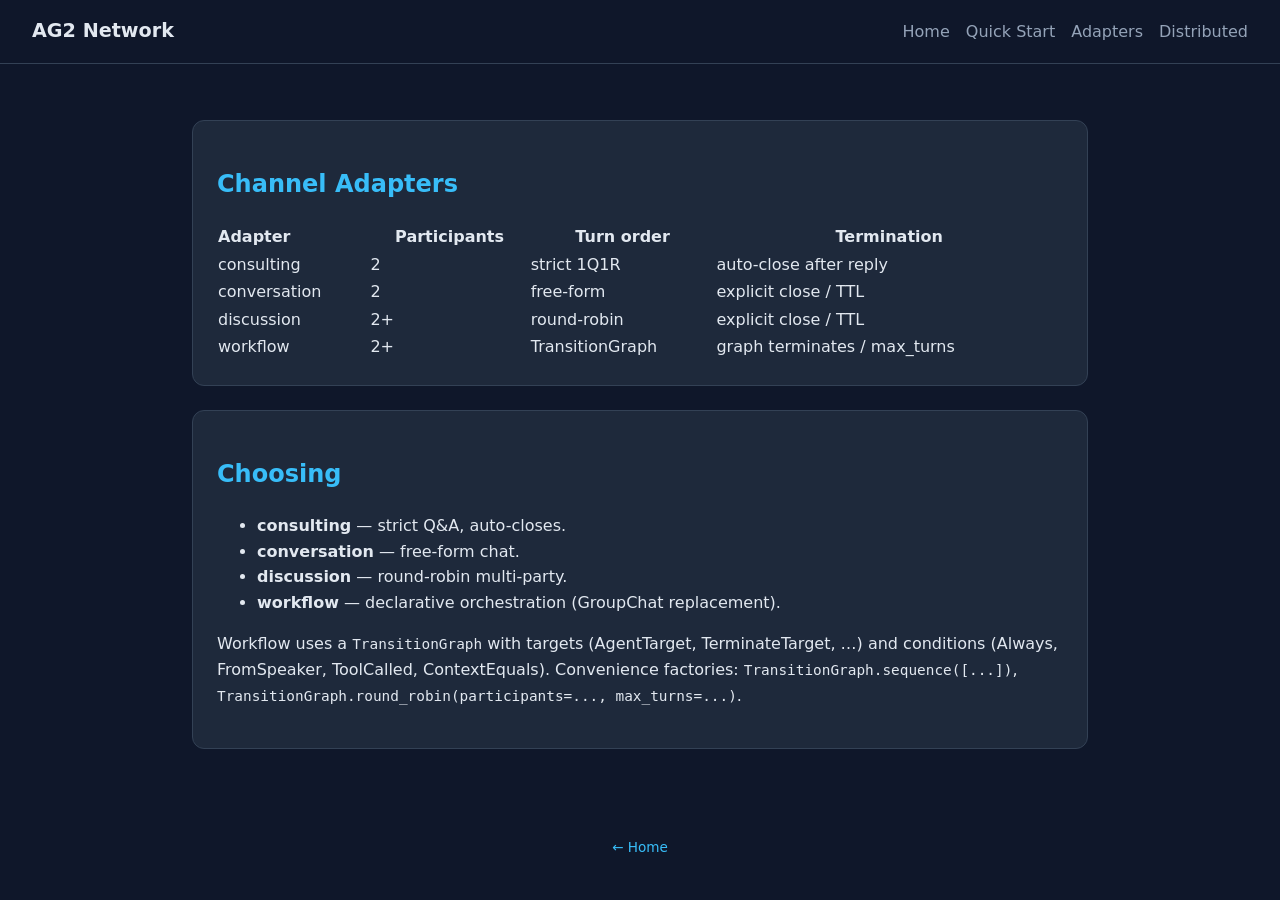
==== docs/adapters.html @ dd67a832 "Initial:" ====
<!doctype html>
<html lang="en">
<head><meta charset="utf-8"><title>Adapters — AG2 Network</title><link rel="stylesheet" href="assets/style.css"></head>
<body>
<header><h1>AG2 Network</h1><nav><a href="index.html">Home</a><a href="quickstart.html">Quick Start</a><a href="adapters.html">Adapters</a><a href="distributed.html">Distributed</a></nav></header>
<div class="container">
<div class="card">
<h2>Channel Adapters</h2>
<table style="width:100%;border-collapse:collapse">
<tr><th style="text-align:left">Adapter</th><th>Participants</th><th>Turn order</th><th>Termination</th></tr>
<tr><td>consulting</td><td>2</td><td>strict 1Q1R</td><td>auto-close after reply</td></tr>
<tr><td>conversation</td><td>2</td><td>free-form</td><td>explicit close / TTL</td></tr>
<tr><td>discussion</td><td>2+</td><td>round-robin</td><td>explicit close / TTL</td></tr>
<tr><td>workflow</td><td>2+</td><td>TransitionGraph</td><td>graph terminates / max_turns</td></tr>
</table>
</div>
<div class="card">
<h2>Choosing</h2>
<ul>
<li><strong>consulting</strong> — strict Q&amp;A, auto-closes.</li>
<li><strong>conversation</strong> — free-form chat.</li>
<li><strong>discussion</strong> — round-robin multi-party.</li>
<li><strong>workflow</strong> — declarative orchestration (GroupChat replacement).</li>
</ul>
<p>Workflow uses a <code>TransitionGraph</code> with targets (AgentTarget, TerminateTarget, …) and conditions (Always, FromSpeaker, ToolCalled, ContextEquals). Convenience factories: <code>TransitionGraph.sequence([...])</code>, <code>TransitionGraph.round_robin(participants=..., max_turns=...)</code>.</p>
</div>
</div>
<footer><a href="index.html">← Home</a></footer>
</body>
</html>
---- docs/assets/style.css ----
:root { --bg:#0f172a; --card:#1e293b; --text:#e2e8f0; --muted:#94a3b8; --accent:#38bdf8; --border:#334155; }
* { box-sizing: border-box; }
body { margin:0; font-family: system-ui, -apple-system, Segoe UI, Roboto, sans-serif; background:var(--bg); color:var(--text); line-height:1.6; }
a { color: var(--accent); text-decoration: none; }
a:hover { text-decoration: underline; }
header { padding: 1rem 2rem; border-bottom:1px solid var(--border); display:flex; justify-content:space-between; align-items:center; }
header h1 { margin:0; font-size:1.2rem; }
nav a { margin-left:1rem; color:var(--muted); }
nav a:hover { color:var(--text); }
.container { max-width:960px; margin:0 auto; padding:2rem; }
.card { background:var(--card); border:1px solid var(--border); border-radius:12px; padding:1.5rem; margin:1.5rem 0; }
pre { background:#0b1220; border:1px solid var(--border); border-radius:8px; padding:1rem; overflow-x:auto; }
code { font-family: ui-monospace, SFMono-Regular, Menlo, monospace; font-size:0.9rem; }
h2 { color:var(--accent); }
h3 { color:var(--text); }
footer { text-align:center; padding:2rem; color:var(--muted); font-size:0.85rem; }
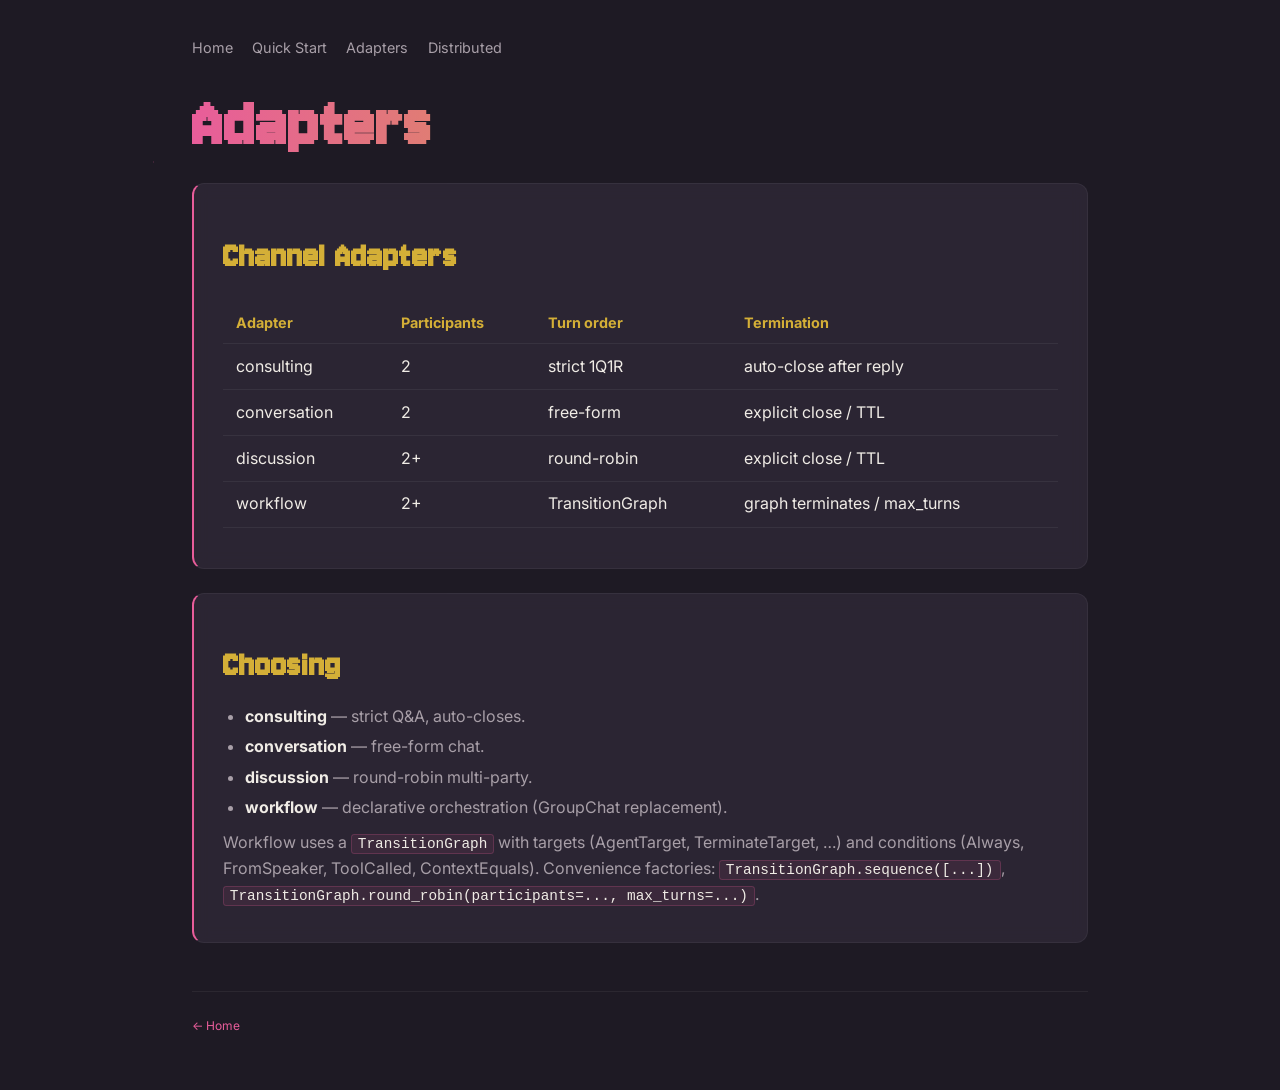
==== commit 0c30ec24: "Restyle" ====
--- a/docs/adapters.html
+++ b/docs/adapters.html
@@ -1,30 +1,38 @@
 <!doctype html>
 <html lang="en">
-<head><meta charset="utf-8"><title>Adapters — AG2 Network</title><link rel="stylesheet" href="assets/style.css"></head>
+<head>
+<meta charset="utf-8">
+<title>Adapters — AG2 Network</title>
+<link rel="preconnect" href="https://fonts.googleapis.com">
+<link rel="preconnect" href="https://fonts.gstatic.com" crossorigin>
+<link href="https://fonts.googleapis.com/css2?family=Inter:wght@400;500;600;700&family=Jersey+10&display=swap" rel="stylesheet">
+<link rel="stylesheet" href="assets/style.css">
+</head>
 <body>
-<header><h1>AG2 Network</h1><nav><a href="index.html">Home</a><a href="quickstart.html">Quick Start</a><a href="adapters.html">Adapters</a><a href="distributed.html">Distributed</a></nav></header>
-<div class="container">
-<div class="card">
-<h2>Channel Adapters</h2>
-<table style="width:100%;border-collapse:collapse">
-<tr><th style="text-align:left">Adapter</th><th>Participants</th><th>Turn order</th><th>Termination</th></tr>
-<tr><td>consulting</td><td>2</td><td>strict 1Q1R</td><td>auto-close after reply</td></tr>
-<tr><td>conversation</td><td>2</td><td>free-form</td><td>explicit close / TTL</td></tr>
-<tr><td>discussion</td><td>2+</td><td>round-robin</td><td>explicit close / TTL</td></tr>
-<tr><td>workflow</td><td>2+</td><td>TransitionGraph</td><td>graph terminates / max_turns</td></tr>
-</table>
+<div class="frame">
+  <nav class="topnav"><a href="index.html">Home</a><a href="quickstart.html">Quick Start</a><a href="adapters.html">Adapters</a><a href="distributed.html">Distributed</a></nav>
+  <h1>Adapters</h1>
+  <div class="card">
+    <h2>Channel Adapters</h2>
+    <table>
+      <tr><th>Adapter</th><th>Participants</th><th>Turn order</th><th>Termination</th></tr>
+      <tr><td>consulting</td><td>2</td><td>strict 1Q1R</td><td>auto-close after reply</td></tr>
+      <tr><td>conversation</td><td>2</td><td>free-form</td><td>explicit close / TTL</td></tr>
+      <tr><td>discussion</td><td>2+</td><td>round-robin</td><td>explicit close / TTL</td></tr>
+      <tr><td>workflow</td><td>2+</td><td>TransitionGraph</td><td>graph terminates / max_turns</td></tr>
+    </table>
+  </div>
+  <div class="card">
+    <h2>Choosing</h2>
+    <ul>
+      <li><strong>consulting</strong> — strict Q&amp;A, auto-closes.</li>
+      <li><strong>conversation</strong> — free-form chat.</li>
+      <li><strong>discussion</strong> — round-robin multi-party.</li>
+      <li><strong>workflow</strong> — declarative orchestration (GroupChat replacement).</li>
+    </ul>
+    <p>Workflow uses a <code>TransitionGraph</code> with targets (AgentTarget, TerminateTarget, …) and conditions (Always, FromSpeaker, ToolCalled, ContextEquals). Convenience factories: <code>TransitionGraph.sequence([...])</code>, <code>TransitionGraph.round_robin(participants=..., max_turns=...)</code>.</p>
+  </div>
+  <div class="footer"><a href="index.html">← Home</a></div>
 </div>
-<div class="card">
-<h2>Choosing</h2>
-<ul>
-<li><strong>consulting</strong> — strict Q&amp;A, auto-closes.</li>
-<li><strong>conversation</strong> — free-form chat.</li>
-<li><strong>discussion</strong> — round-robin multi-party.</li>
-<li><strong>workflow</strong> — declarative orchestration (GroupChat replacement).</li>
-</ul>
-<p>Workflow uses a <code>TransitionGraph</code> with targets (AgentTarget, TerminateTarget, …) and conditions (Always, FromSpeaker, ToolCalled, ContextEquals). Convenience factories: <code>TransitionGraph.sequence([...])</code>, <code>TransitionGraph.round_robin(participants=..., max_turns=...)</code>.</p>
-</div>
-</div>
-<footer><a href="index.html">← Home</a></footer>
 </body>
 </html>
--- a/docs/assets/style.css
+++ b/docs/assets/style.css
@@ -1,16 +1,89 @@
-:root { --bg:#0f172a; --card:#1e293b; --text:#e2e8f0; --muted:#94a3b8; --accent:#38bdf8; --border:#334155; }
-* { box-sizing: border-box; }
-body { margin:0; font-family: system-ui, -apple-system, Segoe UI, Roboto, sans-serif; background:var(--bg); color:var(--text); line-height:1.6; }
-a { color: var(--accent); text-decoration: none; }
+@import url('https://fonts.googleapis.com/css2?family=Inter:wght@400;500;600;700&family=Jersey+10&display=swap');
+
+:root {
+  --bg: #1e1a24;
+  --pink: #e85d9a;
+  --gold: #d4af37;
+  --purple: #a78bfa;
+  --teal: #5eead4;
+  --orange: #e8a05d;
+  --sol: #5e9be8;
+  --text-primary: #f0ece6;
+  --text-secondary: #a89fa8;
+  --text-muted: #6b6176;
+  --glass-bg: rgba(55, 48, 64, 0.78);
+  --glass-border: rgba(232, 93, 154, 0.15);
+}
+
+* { box-sizing: border-box; margin: 0; padding: 0; }
+html, body { min-height: 100vh; }
+body {
+  font-family: 'Inter', system-ui, sans-serif;
+  background: var(--bg); color: var(--text-primary);
+  overflow-x: hidden; position: relative; line-height: 1.6;
+}
+body::before {
+  content: ""; position: fixed; inset: 0; pointer-events: none; z-index: 0;
+  background:
+    radial-gradient(2px 2px at 12% 18%, rgba(232,93,154,0.55), transparent 50%),
+    radial-gradient(1.5px 1.5px at 78% 22%, rgba(212,175,55,0.45), transparent 50%),
+    radial-gradient(2px 2px at 22% 78%, rgba(94,155,232,0.5), transparent 50%),
+    radial-gradient(1.5px 1.5px at 85% 70%, rgba(232,160,93,0.4), transparent 50%),
+    radial-gradient(2px 2px at 50% 45%, rgba(167,139,250,0.45), transparent 50%),
+    radial-gradient(1px 1px at 35% 30%, rgba(94,234,212,0.4), transparent 50%);
+  opacity: 0.6;
+  animation: drift 24s ease-in-out infinite;
+}
+@keyframes drift { 0%,100% { transform: translate(0,0); } 50% { transform: translate(-12px,8px); } }
+
+.frame { position: relative; z-index: 1; max-width: 960px; margin: 0 auto; padding: 36px 32px 56px; }
+
+a { color: var(--pink); text-decoration: none; }
 a:hover { text-decoration: underline; }
-header { padding: 1rem 2rem; border-bottom:1px solid var(--border); display:flex; justify-content:space-between; align-items:center; }
-header h1 { margin:0; font-size:1.2rem; }
-nav a { margin-left:1rem; color:var(--muted); }
-nav a:hover { color:var(--text); }
-.container { max-width:960px; margin:0 auto; padding:2rem; }
-.card { background:var(--card); border:1px solid var(--border); border-radius:12px; padding:1.5rem; margin:1.5rem 0; }
-pre { background:#0b1220; border:1px solid var(--border); border-radius:8px; padding:1rem; overflow-x:auto; }
-code { font-family: ui-monospace, SFMono-Regular, Menlo, monospace; font-size:0.9rem; }
-h2 { color:var(--accent); }
-h3 { color:var(--text); }
-footer { text-align:center; padding:2rem; color:var(--muted); font-size:0.85rem; }+
+h1, h2, h3 { font-family: 'Jersey 10', cursive; letter-spacing: 1px; }
+h1 { font-size: 72px; line-height: 0.95; background: linear-gradient(90deg, var(--pink), var(--gold), var(--purple), var(--teal), var(--orange)); background-size: 280% auto; -webkit-background-clip: text; -webkit-text-fill-color: transparent; animation: shimmer 10s ease-in-out infinite; margin: 0 0 8px; }
+@keyframes shimmer { 0%,100%{background-position:0% center;} 50%{background-position:280% center;} }
+
+h2 { font-size: 36px; color: var(--gold); margin: 1.2rem 0 0.6rem; }
+h3 { font-size: 22px; color: var(--text-primary); }
+
+.card {
+  background: rgba(55,48,64,0.55);
+  border: 1px solid rgba(255,255,255,0.05);
+  border-left: 2px solid var(--pink);
+  border-radius: 12px;
+  padding: 1.5rem 1.8rem;
+  margin: 1.5rem 0;
+  backdrop-filter: blur(8px);
+}
+.card:hover { border-color: var(--pink); }
+
+pre {
+  background: rgba(30,26,36,0.85);
+  border: 1px solid rgba(255,255,255,0.08);
+  border-radius: 8px;
+  padding: 1rem 1.2rem;
+  overflow-x: auto;
+  margin: 1rem 0;
+  font-family: ui-monospace, Menlo, monospace;
+  font-size: 13px;
+  color: var(--text-primary);
+}
+code { font-family: ui-monospace, Menlo, monospace; font-size: 0.9em; color: var(--text-primary); background: rgba(232,93,154,0.08); border: 1px solid rgba(232,93,154,0.22); padding: 1px 6px; border-radius: 3px; }
+pre code { background: none; border: none; padding: 0; }
+
+p { margin: 0.6rem 0; color: var(--text-secondary); }
+ul, ol { margin: 0.6rem 0 0.6rem 1.4rem; color: var(--text-secondary); }
+li { margin: 0.3rem 0; }
+strong { color: var(--text-primary); }
+
+table { width: 100%; border-collapse: collapse; margin: 1rem 0; }
+th, td { padding: 0.6rem 0.8rem; border-bottom: 1px solid rgba(255,255,255,0.06); text-align: left; }
+th { color: var(--gold); font-size: 0.9rem; }
+
+nav.topnav { display: flex; gap: 1.2rem; align-items: center; margin: 0 0 2rem; font-size: 0.9rem; }
+nav.topnav a { color: var(--text-secondary); }
+nav.topnav a:hover { color: var(--text-primary); }
+
+.footer { margin-top: 3rem; padding-top: 1.5rem; border-top: 1px solid rgba(255,255,255,0.06); font-size: 12px; color: var(--text-muted); }
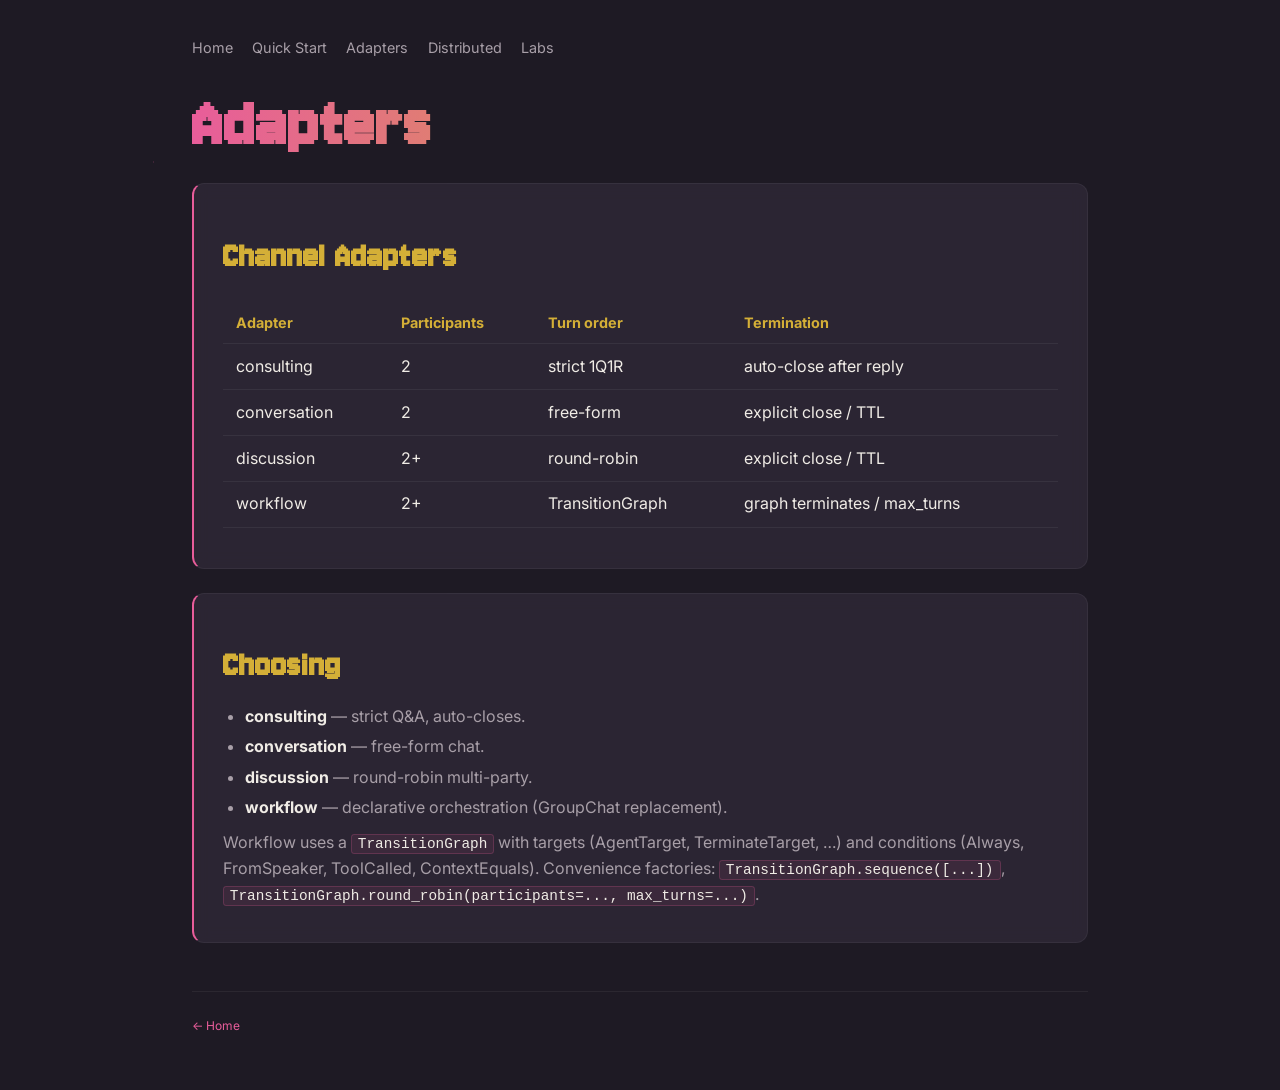
==== commit af49007e: "Add" ====
--- a/docs/adapters.html
+++ b/docs/adapters.html
@@ -10,7 +10,7 @@
 </head>
 <body>
 <div class="frame">
-  <nav class="topnav"><a href="index.html">Home</a><a href="quickstart.html">Quick Start</a><a href="adapters.html">Adapters</a><a href="distributed.html">Distributed</a></nav>
+  <nav class="topnav"><a href="index.html">Home</a><a href="quickstart.html">Quick Start</a><a href="adapters.html">Adapters</a><a href="distributed.html">Distributed</a><a href="lab1.html">Labs</a></nav>
   <h1>Adapters</h1>
   <div class="card">
     <h2>Channel Adapters</h2>
